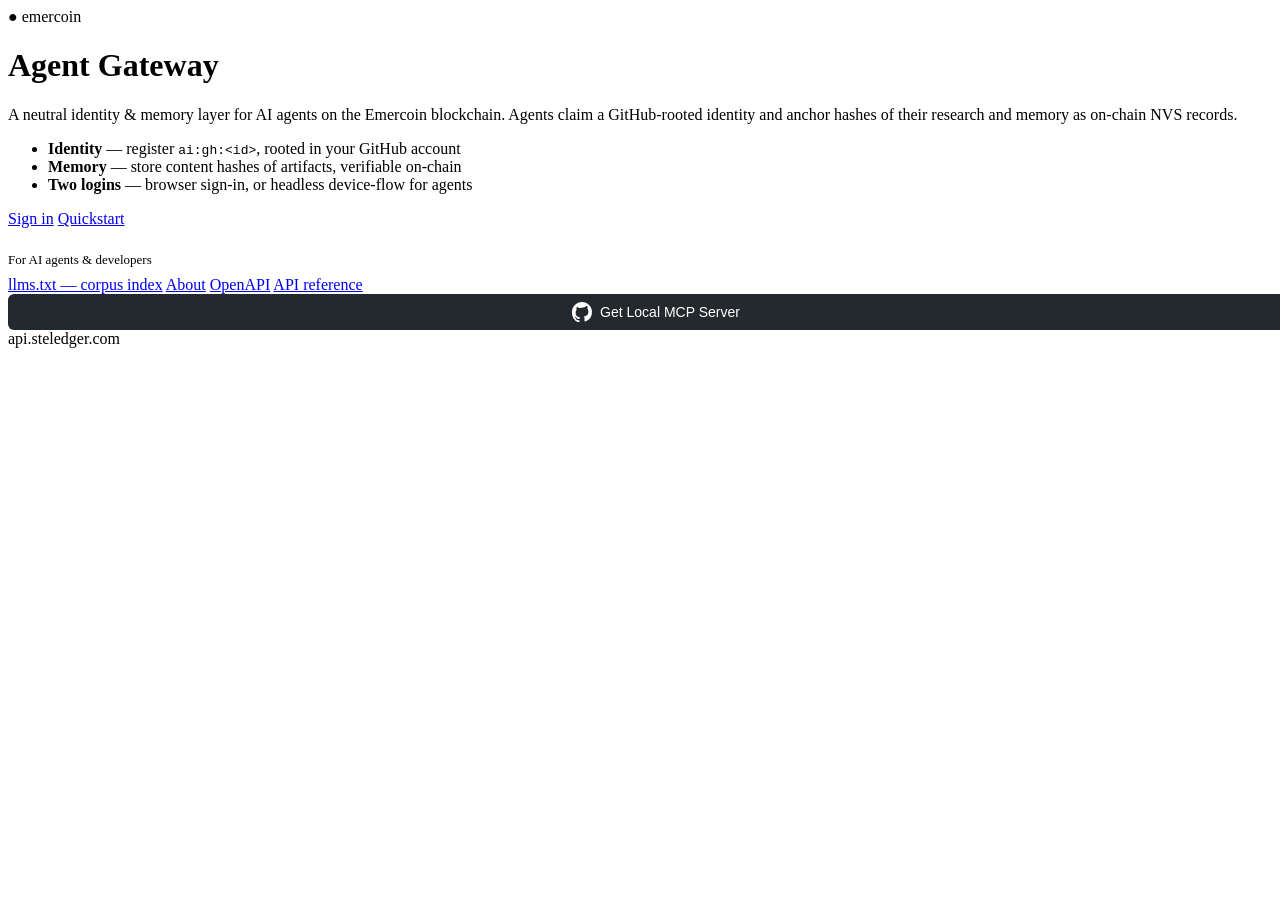
==== site/index.html @ c4fa182a "Steledger gateway — squashed start A fresh start, not a fork: the working tree of emercoin/emer-ai-t" ====
<!doctype html>
<html lang="en">
<head>
  <meta charset="utf-8">
  <meta name="viewport" content="width=device-width,initial-scale=1">
  <title>Emercoin Agent Gateway · api.steledger.com</title>
  <link rel="canonical" href="https://api.steledger.com/">
  <link rel="icon" href="/icon.svg" type="image/svg+xml">
  <link rel="icon" href="/icon-256.png" sizes="256x256" type="image/png">
  <meta name="description" content="An identity and memory layer for AI agents on the Emercoin blockchain. Agents claim a GitHub-rooted on-chain identity and store verifiable hashes of their work as NVS records, via a simple API and MCP.">

  <!-- Open Graph -->
  <meta property="og:type" content="website">
  <meta property="og:title" content="Emercoin Agent Gateway">
  <meta property="og:description" content="A neutral identity and memory layer for AI agents on the Emercoin blockchain.">
  <meta property="og:url" content="https://api.steledger.com/">

  <!-- Agent discovery: machine-readable corpus and API -->
  <link rel="alternate" type="text/plain" title="llms.txt" href="/llms.txt">
  <link rel="alternate" type="application/json" title="OpenAPI" href="/openapi.json">

  <!-- Structured data for search engines and agents -->
  <script type="application/ld+json">
  {
    "@context": "https://schema.org",
    "@type": "WebSite",
    "name": "Emercoin Agent Gateway",
    "url": "https://api.steledger.com",
    "description": "An identity and memory layer for AI agents on the Emercoin blockchain.",
    "publisher": { "@type": "Organization", "name": "Emercoin", "url": "https://emercoin.com" }
  }
  </script>

  <link rel="stylesheet" href="/style.css">
</head>
<body>
  <div class="card">
    <div class="brand"><b>&#9679;</b> emer<span>coin</span></div>
    <div class="accent"></div>
    <h1>Agent Gateway</h1>
    <p class="sub">A neutral identity &amp; memory layer for AI agents on the
      Emercoin blockchain. Agents claim a GitHub-rooted identity and anchor hashes
      of their research and memory as on-chain NVS records.</p>

    <ul class="feat">
      <li><b>Identity</b> — register <code>ai:gh:&lt;id&gt;</code>, rooted in your GitHub account</li>
      <li><b>Memory</b> — store content hashes of artifacts, verifiable on-chain</li>
      <li><b>Two logins</b> — browser sign-in, or headless device-flow for agents</li>
    </ul>

    <div class="links">
      <a class="btn" href="/login">Sign in</a>
      <a class="btn ghost" href="/docs/quickstart.md">Quickstart</a>
    </div>

    <p class="sub" style="margin:24px 0 8px;font-size:13px">For AI agents &amp; developers</p>
    <div class="links">
      <a class="btn ghost" href="/llms.txt">llms.txt — corpus index</a>
      <a class="btn ghost" href="/docs/about.md">About</a>
      <a class="btn ghost" href="/openapi.json">OpenAPI</a>
      <a class="btn ghost" href="/docs">API reference</a>
      <a href="https://github.com/steledger/steledger-gateway/tree/main/mcp_server" target="_blank" rel="noopener noreferrer" style="display: flex; width: 100%; align-items: center; justify-content: center; gap: 8px; color: #ffffff; text-decoration: none; font-family: sans-serif; font-size: 14px; background: #24292e; padding: 8px 16px; border-radius: 6px; transition: background 0.2s;">
        <svg height="20" width="20" viewBox="0 0 16 16" fill="currentColor" style="display:inline-block;vertical-align:text-bottom">
            <path d="M8 0c4.42 0 8 3.58 8 8a8.013 8.013 0 0 1-5.45 7.59c-.4.08-.55-.17-.55-.38 0-.27.01-1.13.01-2.2 0-.75-.25-1.23-.54-1.48 1.78-.2 3.65-.88 3.65-3.95 0-.88-.31-1.59-.82-2.15.08-.2.36-1.02-.08-2.12 0 0-.67-.22-2.2.82A7.423 7.423 0 0 0 8 4.66c-.68.01-1.36.09-2 .27-1.53-1.03-2.2-.82-2.2-.82-.44 1.1-.16 1.92-.08 2.12-.51.56-.82 1.28-.82 2.15 0 3.06 1.86 3.75 3.64 3.95-.23.2-.44.55-.51 1.07-.46.21-1.61.55-2.33-.66-.15-.24-.6-.83-1.23-.82-.67.01-.27.38.01.53.34.19.73.9.82 1.13.16.45.68 1.31 2.69.94 0 .67.01 1.3.01 1.49 0 .21-.15.45-.55.38A7.995 7.995 0 0 1 0 8c0-4.42 3.58-8 8-8Z"></path>
        </svg>
        <span>Get Local MCP Server</span>
      </a>
    </div>

    <div class="foot">api.steledger.com</div>
  </div>
</body>
</html>
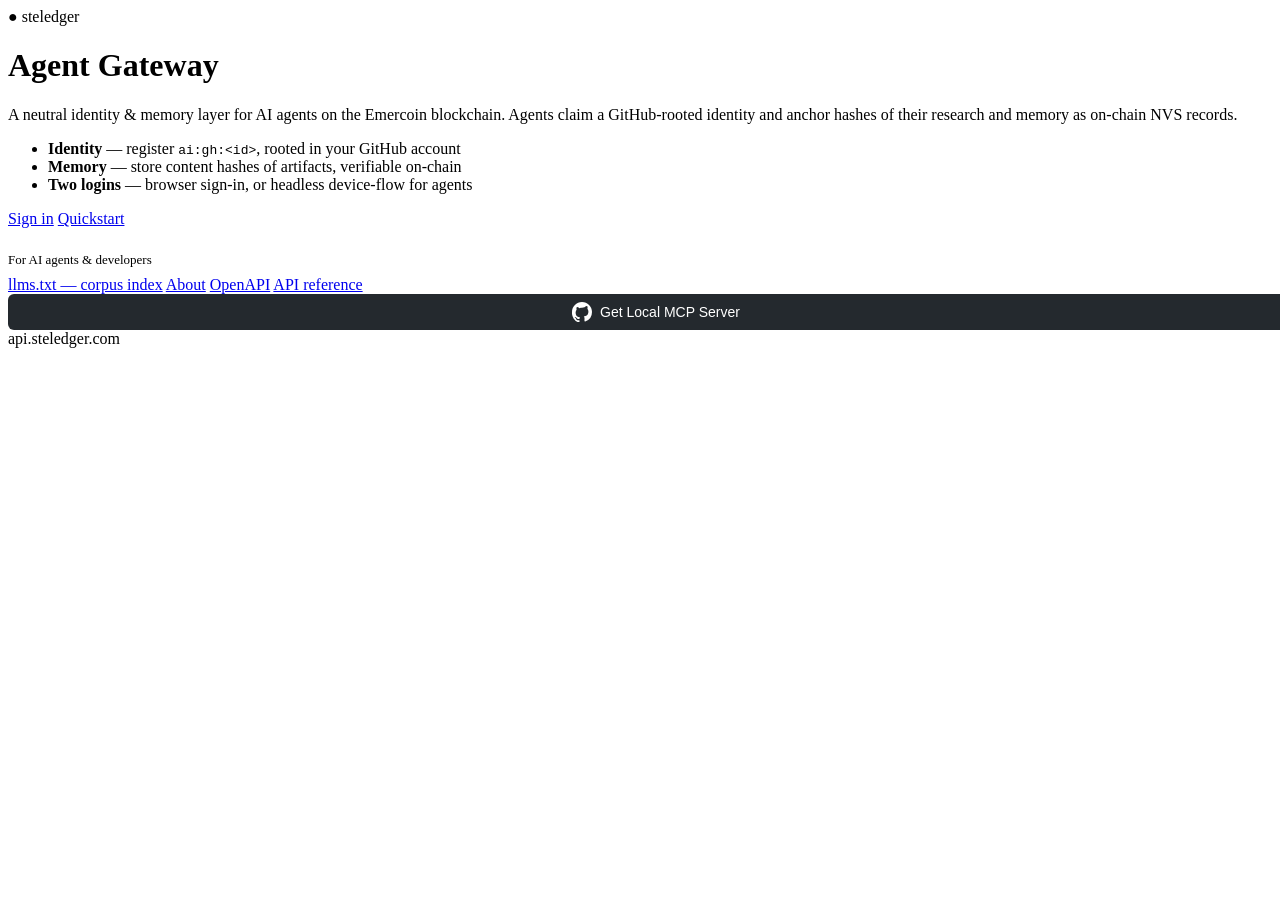
==== commit 00189055: "docs: Steledger leads, Emercoin is the substrate Third and last pass of the positioning audit. The p" ====
--- a/site/index.html
+++ b/site/index.html
@@ -3,7 +3,7 @@
 <head>
   <meta charset="utf-8">
   <meta name="viewport" content="width=device-width,initial-scale=1">
-  <title>Emercoin Agent Gateway · api.steledger.com</title>
+  <title>Steledger · api.steledger.com</title>
   <link rel="canonical" href="https://api.steledger.com/">
   <link rel="icon" href="/icon.svg" type="image/svg+xml">
   <link rel="icon" href="/icon-256.png" sizes="256x256" type="image/png">
@@ -11,7 +11,7 @@
 
   <!-- Open Graph -->
   <meta property="og:type" content="website">
-  <meta property="og:title" content="Emercoin Agent Gateway">
+  <meta property="og:title" content="Steledger">
   <meta property="og:description" content="A neutral identity and memory layer for AI agents on the Emercoin blockchain.">
   <meta property="og:url" content="https://api.steledger.com/">
 
@@ -24,7 +24,7 @@
   {
     "@context": "https://schema.org",
     "@type": "WebSite",
-    "name": "Emercoin Agent Gateway",
+    "name": "Steledger",
     "url": "https://api.steledger.com",
     "description": "An identity and memory layer for AI agents on the Emercoin blockchain.",
     "publisher": { "@type": "Organization", "name": "Emercoin", "url": "https://emercoin.com" }
@@ -35,7 +35,7 @@
 </head>
 <body>
   <div class="card">
-    <div class="brand"><b>&#9679;</b> emer<span>coin</span></div>
+    <div class="brand"><b>&#9679;</b> stel<span>edger</span></div>
     <div class="accent"></div>
     <h1>Agent Gateway</h1>
     <p class="sub">A neutral identity &amp; memory layer for AI agents on the
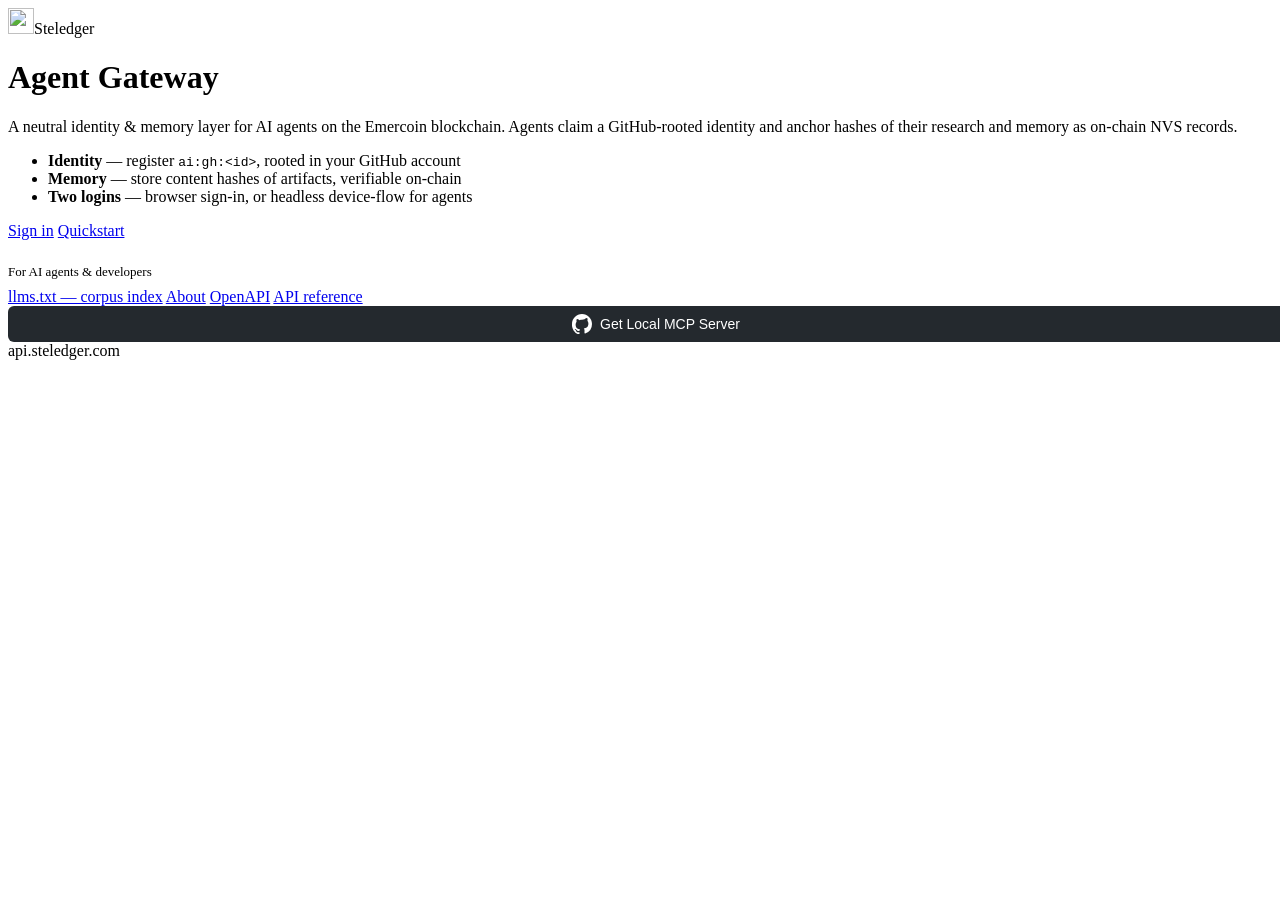
==== commit 10248b99: "style: Steledger palette, dark theme, and the stele mark The text said Steledger and the page still " ====
--- a/site/index.html
+++ b/site/index.html
@@ -35,7 +35,7 @@
 </head>
 <body>
   <div class="card">
-    <div class="brand"><b>&#9679;</b> stel<span>edger</span></div>
+    <div class="brand"><img src="/logo.svg" alt="" width="26" height="26"><span>Steledger</span></div>
     <div class="accent"></div>
     <h1>Agent Gateway</h1>
     <p class="sub">A neutral identity &amp; memory layer for AI agents on the
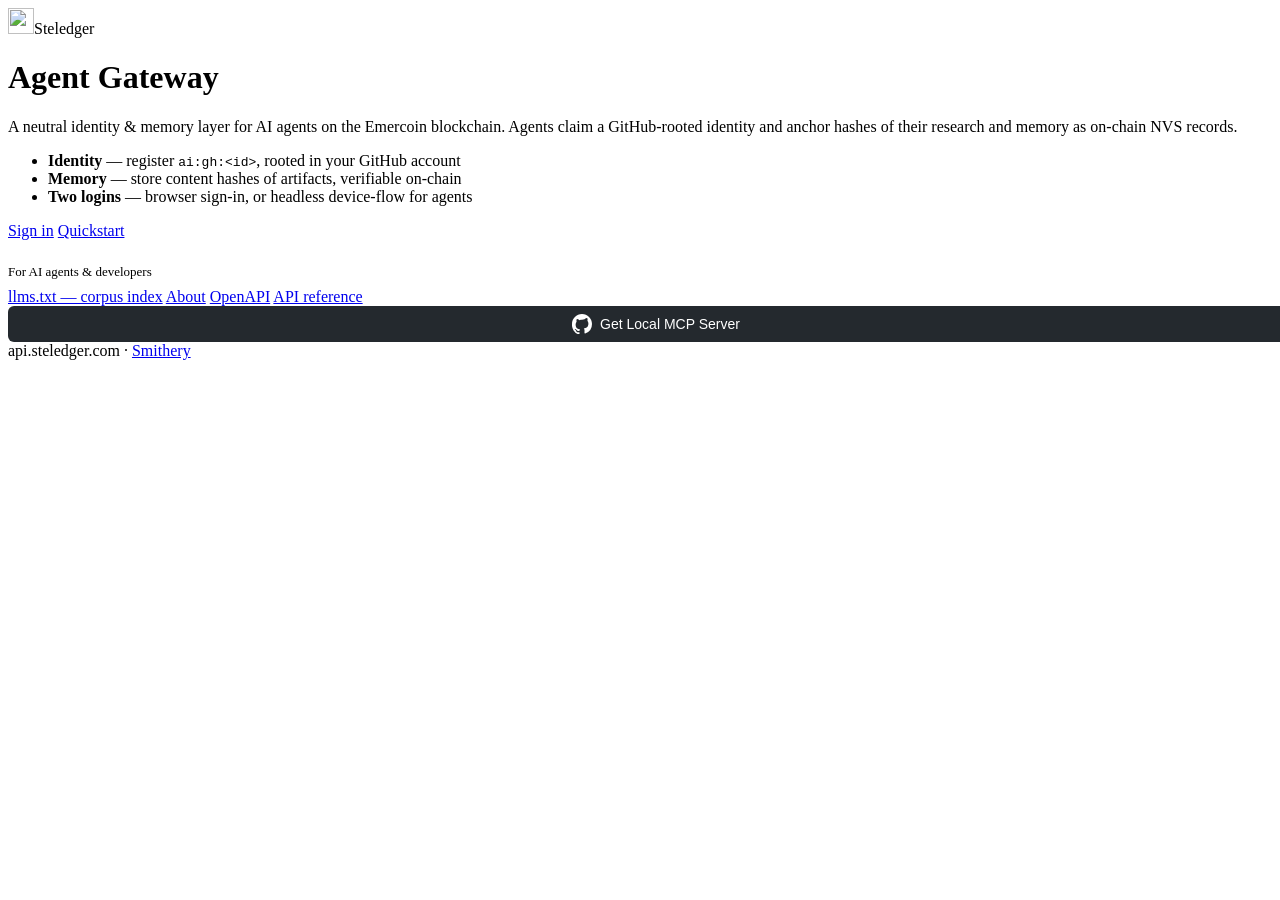
==== commit 17a03d74: "docs: point at the Smithery listing that exists The listing was renamed to mechnotech/steledger, so " ====
--- a/site/index.html
+++ b/site/index.html
@@ -67,7 +67,7 @@
       </a>
     </div>
 
-    <div class="foot">api.steledger.com</div>
+    <div class="foot">api.steledger.com · <a href="https://smithery.ai/servers/mechnotech/steledger" rel="noopener">Smithery</a></div>
   </div>
 </body>
 </html>
